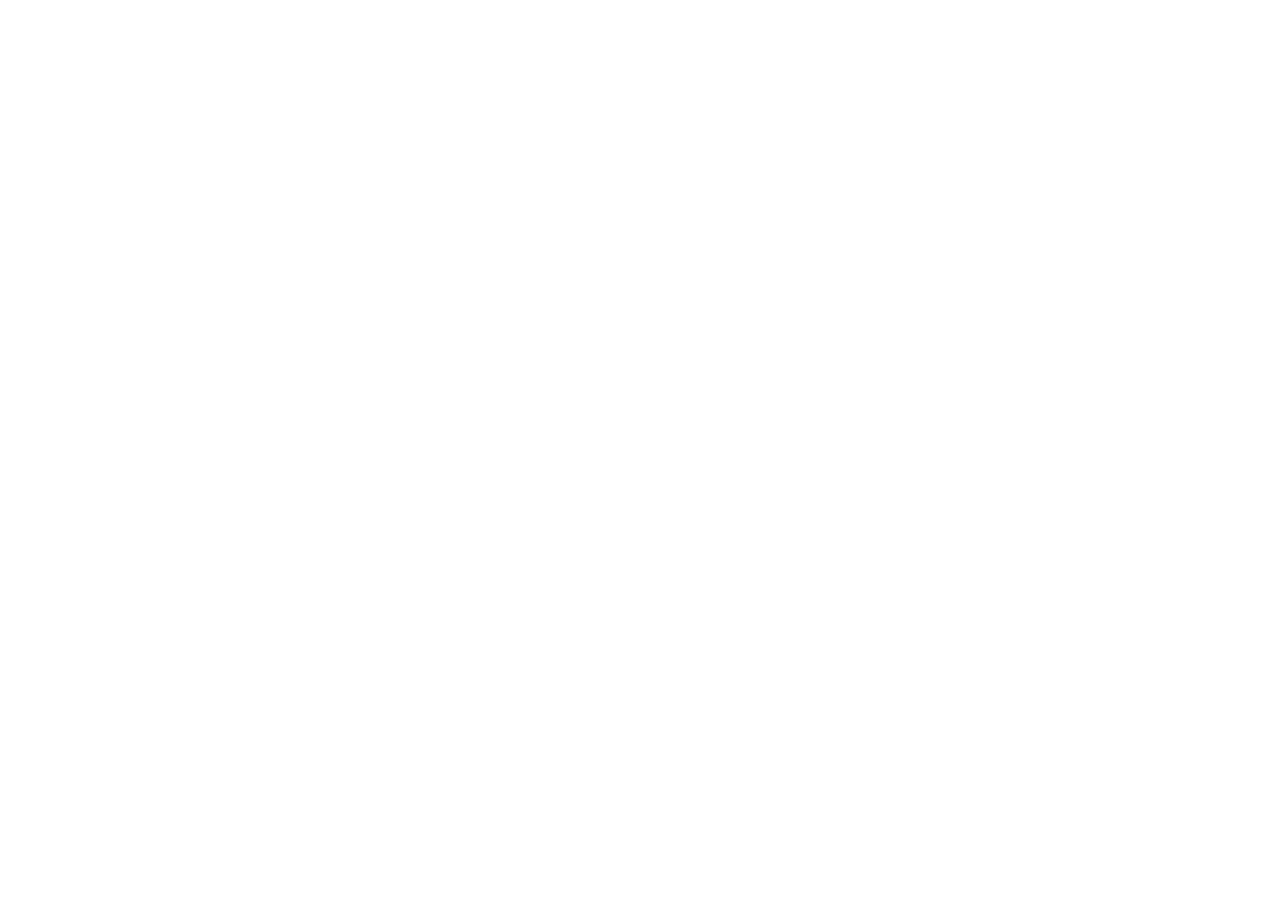
==== Paginas/applyJob.html @ 27db1a5a "Avance Miercoles 3/7/24" ====
<!DOCTYPE html>
<html lang="en">
<head>
    <meta charset="UTF-8">
    <meta name="viewport" content="width=device-width, initial-scale=1.0">
    <title>Document</title>
</head>
<body>
    
</body>
</html>
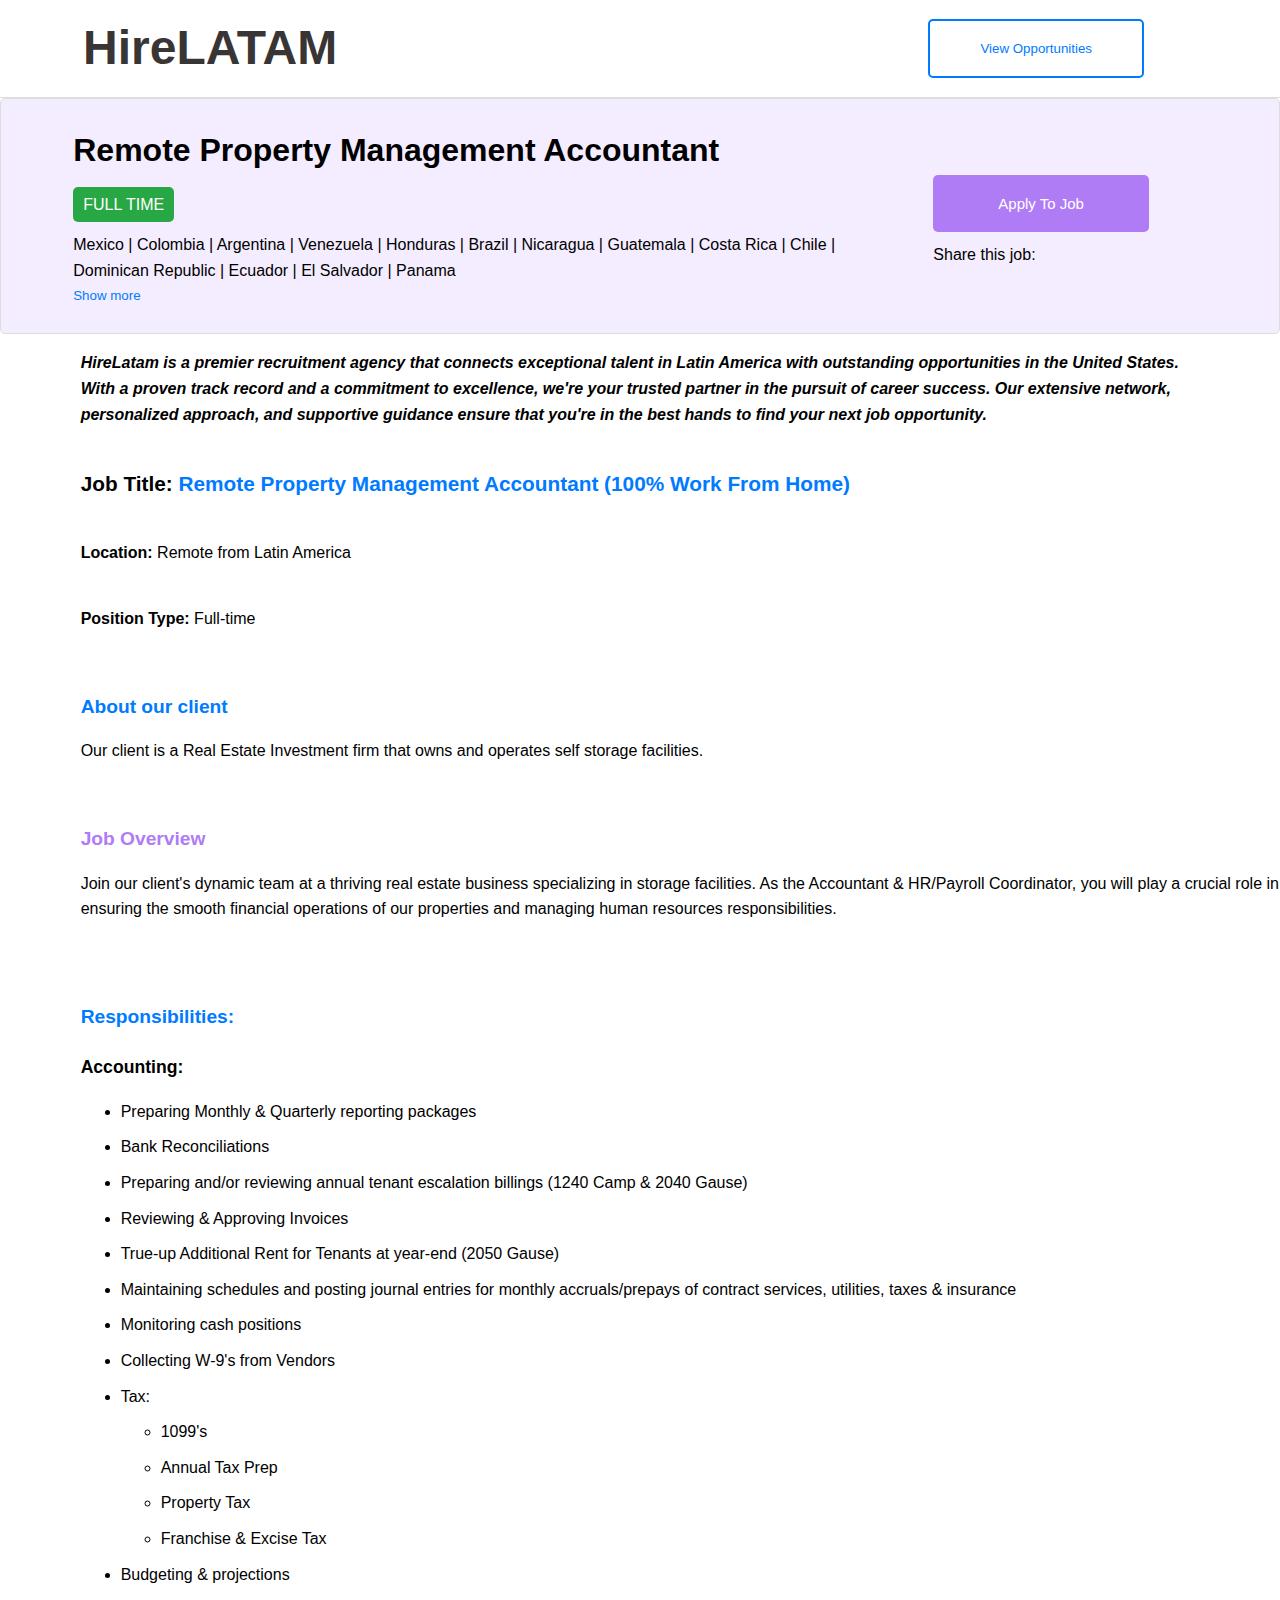
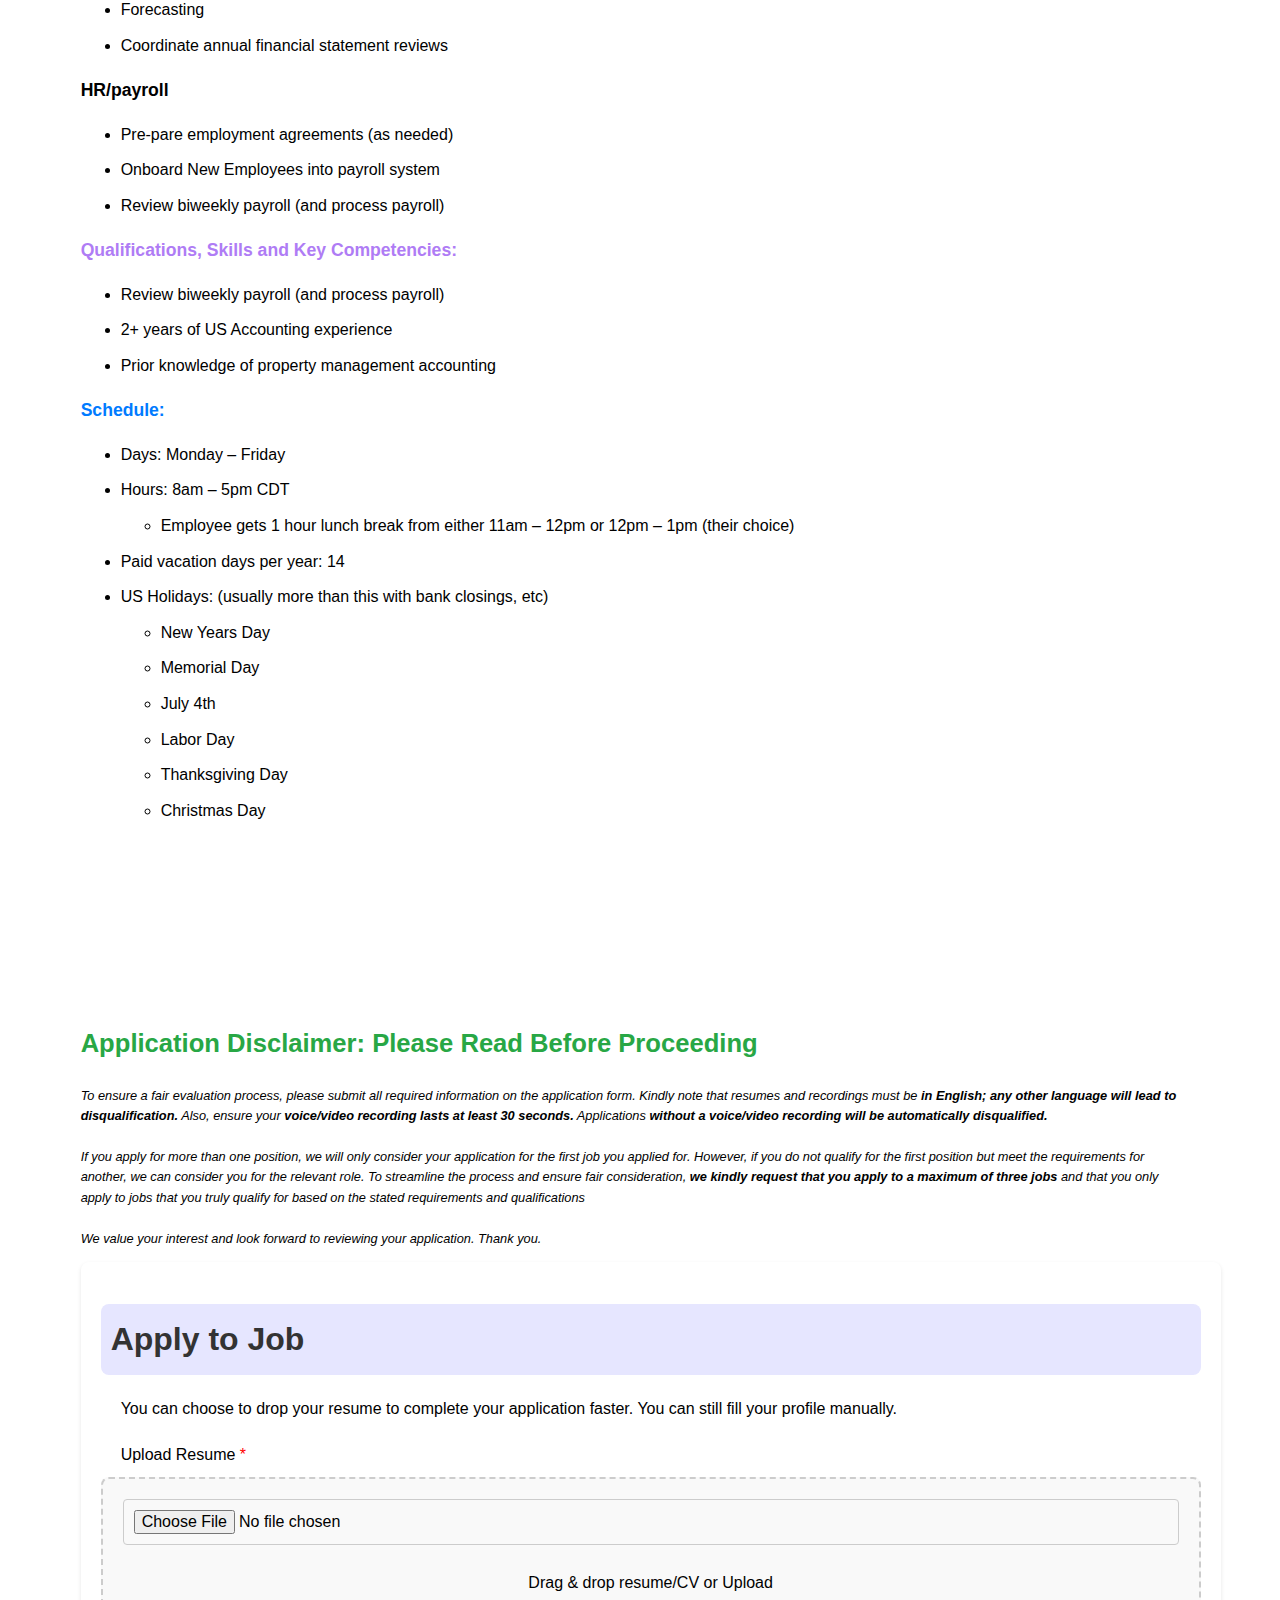
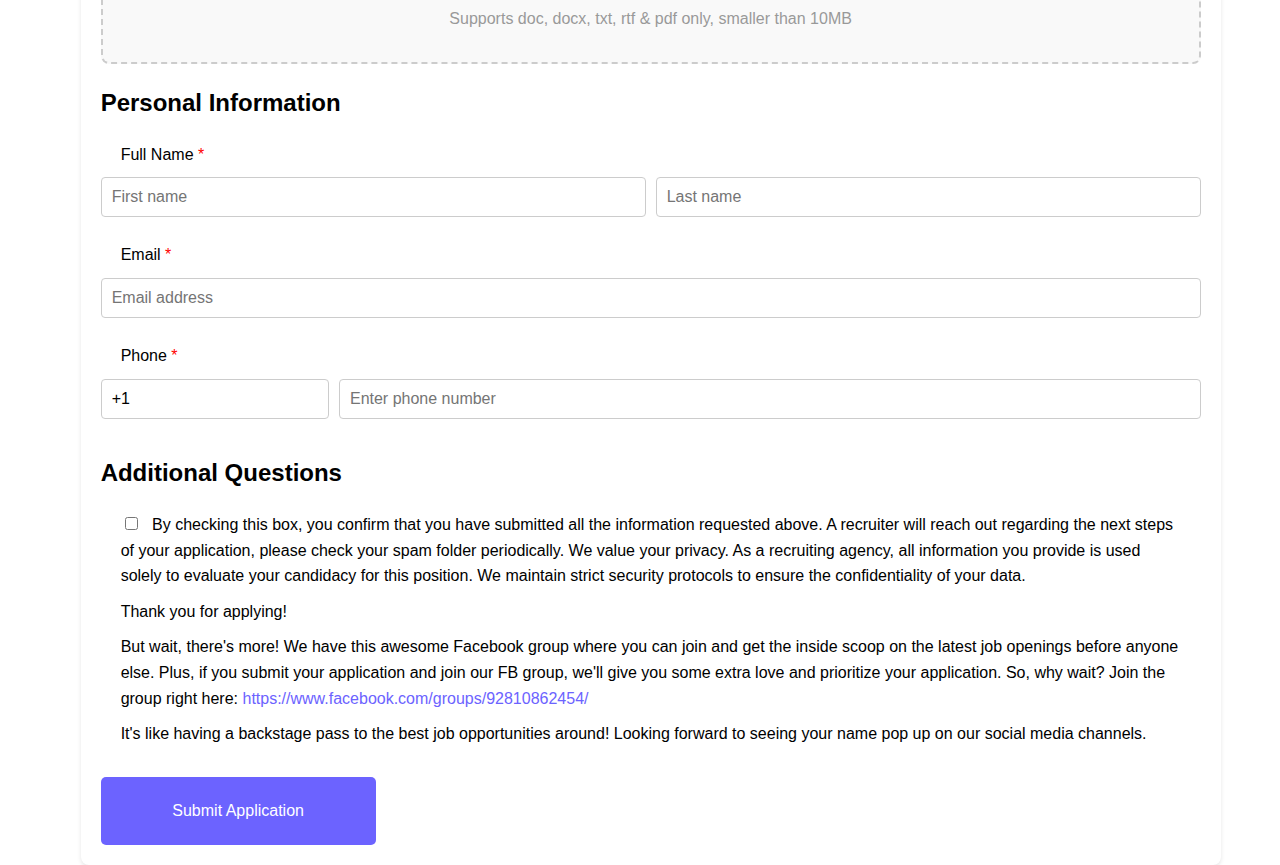
==== commit 1605b9e2: "Avance Juevez 4/7/24" ====
--- a/Paginas/applyJob.html
+++ b/Paginas/applyJob.html
@@ -3,9 +3,171 @@
 <head>
     <meta charset="UTF-8">
     <meta name="viewport" content="width=device-width, initial-scale=1.0">
-    <title>Document</title>
+    <title>Apply jobs</title>
+    <link rel="stylesheet" href="/Estilos/applyJob.css">
+    <script src="https://kit.fontawesome.com/a076d05399.js"></script>
 </head>
 <body>
+    <header class="header">
+        <div class="logo">
+            <img src="path/to/logo.png" alt=""> <!--put photo here-->
+            <h1>HireLATAM</h1>
+        </div>
+        <button class="view-opportunities">View Opportunities</button>
+    </header>
+
+    <main class="job-posting">
+        <div class="job-meta">
+            <div class="left">
+                <h2>Remote Property Management Accountant</h2>
+                <span class="job-type">FULL TIME</span>
+                <div class="locations">
+                    <p>Mexico | Colombia | Argentina | Venezuela | Honduras | Brazil | Nicaragua | Guatemala | Costa Rica | Chile | Dominican Republic | Ecuador | El Salvador | Panama</p>
+                    <button class="show-more">Show more</button>
+                </div>
+            </div>
+            <div class="right">
+                <div class="apply-share-container">
+                    <button class="apply-button">Apply To Job </button>
+                    <div class="share">
+                        <span>Share this job:</span>
+                        <a href="#"><i class="fab fa-linkedin"></i></a>
+                        <a href="#"><i class="fab fa-facebook"></i></a>
+                        <a href="#"><i class="fab fa-twitter"></i></a>
+                    </div>
+                </div>
+            </div>
+            
+        </div>
+        
+        <div class="job-description">
+            <p>HireLatam is a premier recruitment agency that connects exceptional talent in Latin America with outstanding opportunities in the United States. With a proven track record and a commitment to excellence, we're your trusted partner in the pursuit of career success. Our extensive network, personalized approach, and supportive guidance ensure that you're in the best hands to find your next job opportunity.</p>
+        </div>
+
+        <div class="job-details">
+            <p class="job-title"><strong>Job Title:</strong> <a href="#">Remote Property Management Accountant (100% Work From Home)</a></p>
+            <p><strong>Location:</strong> Remote from Latin America</p>
+            <p><strong>Position Type:</strong> Full-time</p>
+        </div>
+    </main>
+
+    <section class="about-job">
+        <div class="client">
+            <h2>About our client</h2>
+            <p>Our client is a Real Estate Investment firm that owns and operates self storage facilities.</p>
+        </div>
+        <div class="overview">
+            <h2>Job Overview</h2>
+            <p>Join our client's dynamic team at a thriving real estate business specializing in storage facilities. As the Accountant & HR/Payroll Coordinator, you will play a crucial role in ensuring the smooth financial operations of our properties and managing human resources responsibilities.</p>
+        </div>
+    </section>
+
+    <section class="responsibilities">
+        <h2>Responsibilities:</h2>
+        <div class="section">
+            <h3>Accounting:</h3>
+            <ul>
+                <li>Preparing Monthly & Quarterly reporting packages</li>
+                <li>Bank Reconciliations</li>
+                <li>Preparing and/or reviewing annual tenant escalation billings (1240 Camp & 2040 Gause)</li>
+                <li>Reviewing & Approving Invoices</li>
+                <li>True-up Additional Rent for Tenants at year-end (2050 Gause)</li>
+                <li>Maintaining schedules and posting journal entries for monthly accruals/prepays of contract services, utilities, taxes & insurance</li>
+                <li>Monitoring cash positions</li>
+                <li>Collecting W-9's from Vendors</li>
+                <li>Tax:</li>
+                <ul>
+                    <li>1099's</li>
+                    <li>Annual Tax Prep</li>
+                    <li>Property Tax</li>
+                    <li>Franchise & Excise Tax</li>
+                </ul>
+                <li>Budgeting & projections</li>
+                <li>Forecasting</li>
+                <li>Coordinate annual financial statement reviews</li>
+            </ul>
+            <h3>HR/payroll</h3>
+            <ul>
+                <li>Pre-pare employment agreements (as needed)</li>
+                <li>Onboard New Employees into payroll system</li>
+                <li>Review biweekly payroll (and process payroll)</li>
+            </ul>
+            <h3 class="Qualifications">Qualifications, Skills and Key Competencies: </h3>
+                <ul>
+                    <li>Review biweekly payroll (and process payroll)</li>
+                    <li>2+ years of US Accounting experience</li>
+                    <li>Prior knowledge of property management accounting</li>
+                </ul>
+            <h3 class="Schedule">Schedule:</h3>
+            <ul>
+                <li>Days: Monday – Friday</li>
+                <li>Hours: 8am – 5pm CDT</li>
+                <ul>
+                    <li>Employee gets 1 hour lunch break from either 11am – 12pm or 12pm – 1pm (their choice)</li>
+                </ul>
+                <li>Paid vacation days per year: 14</li>
+                <li>US Holidays: (usually more than this with bank closings, etc)</li>
+                <ul>
+                    <li>New Years Day</li>
+                    <li>Memorial Day</li>
+                    <li>July 4th</li>
+                    <li>Labor Day</li>
+                    <li>Thanksgiving Day</li>
+                    <li>Christmas Day</li>
+                </ul>
+            </ul>
+        </div>
+    </section>
+
+    <section class="Application-disclaimer">
+        <h2>Application Disclaimer: Please Read Before Proceeding</h2>
+        <p>To ensure a fair evaluation process, please submit all required information on the application form. Kindly note that resumes and recordings must be <span>in English; any other language will lead to disqualification.</span> Also, ensure your <span>voice/video recording lasts at least 30 seconds.</span> Applications <span>without a voice/video recording will be automatically disqualified.</span> <br><br>
+
+            If you apply for more than one position, we will only consider your application for the first job you applied for. However, if you do not qualify for the first position but meet the requirements for another, we can consider you for the relevant role. To streamline the process and ensure fair consideration, <span>we kindly request that you apply to a maximum of three jobs</span>  and that you only apply to jobs that you truly qualify for based on the stated requirements and qualifications <br><br>
+            
+            We value your interest and look forward to reviewing your application. Thank you. </p>
+    </section>
     
+    <div class="form-container">
+        <h1>Apply to Job</h1>
+        <p>You can choose to drop your resume to complete your application faster. You can still fill your profile manually.</p>
+        
+        <div class="section">
+            <label for="resume">Upload Resume <span>*</span></label>
+            <div class="upload-box">
+                <input type="file" id="resume" class="file-input">
+                <p><i class="icon-upload"></i> Drag & drop resume/CV or Upload</p>
+                <p class="small-text">Supports doc, docx, txt, rtf & pdf only, smaller than 10MB</p>
+            </div>
+        </div>
+        
+        <div class="section">
+            <h2>Personal Information</h2>
+            <label for="first-name">Full Name <span>*</span></label>
+            <div class="name-inputs">
+                <input type="text" id="first-name" placeholder="First name">
+                <input type="text" id="last-name" placeholder="Last name">
+            </div>
+            
+            <label for="email">Email <span>*</span></label>
+            <input type="email" id="email" placeholder="Email address">
+            
+            <label for="phone">Phone <span>*</span></label>
+            <div class="phone-input">
+                <input type="text" id="country-code" value="+1">
+                <input type="text" id="phone" placeholder="Enter phone number">
+            </div>
+        </div>
+        
+        <div class="section">
+            <h2>Additional Questions</h2>
+            <label><input type="checkbox"> By checking this box, you confirm that you have submitted all the information requested above. A recruiter will reach out regarding the next steps of your application, please check your spam folder periodically. We value your privacy. As a recruiting agency, all information you provide is used solely to evaluate your candidacy for this position. We maintain strict security protocols to ensure the confidentiality of your data.</label>
+            <p>Thank you for applying!</p>
+            <p>But wait, there's more! We have this awesome Facebook group where you can join and get the inside scoop on the latest job openings before anyone else. Plus, if you submit your application and join our FB group, we'll give you some extra love and prioritize your application. So, why wait? Join the group right here: <a href="https://www.facebook.com/groups/92810862454/">https://www.facebook.com/groups/92810862454/</a></p>
+            <p>It's like having a backstage pass to the best job opportunities around! Looking forward to seeing your name pop up on our social media channels.</p>
+        </div>
+        
+        <button type="submit" class="submit-button">Submit Application</button>
+    </div>
 </body>
 </html>--- a/Estilos/applyJob.css
+++ b/Estilos/applyJob.css
@@ -0,0 +1,383 @@
+body {
+    font-family: Arial, sans-serif;
+    line-height: 1.6;
+    margin: 0;
+    padding: 0;
+    box-sizing: border-box;
+}
+/******************HEADER********************/
+.header {
+    display: flex;
+    justify-content: space-between;
+    align-items: center;
+    background-color: #fff;
+    padding: 10px;
+    margin: auto;
+    border-bottom: 1px solid #ddd;
+}
+
+.header .logo {
+    display: flex;
+    align-items: center;
+    margin-left: 5%;
+    font-size: 2em;
+}
+
+.header .logo img {
+    max-width: 50px;
+    margin-right: 10px;
+}
+
+.header .logo h1 {
+    margin: 0;
+    font-size: 1.5em;
+    font-weight: 900;
+    color: #3a3535;
+}
+
+.header .view-opportunities {
+    background-color: transparent;
+    border: 2px solid #007bff;
+    color: #007bff;
+    margin-right: 10%;
+    padding: 20px 50px;
+    cursor: pointer;
+    border-radius: 5px;
+}
+
+.header .view-opportunities:hover {
+    background-color: #007bff;
+    color: white;
+}
+/*******************END HEADER********************/
+
+/*******************JOB POSTING*******************/
+.job-posting {
+    padding: 0px;
+}
+
+.apply-button {
+    background-color: #af7cf5;
+    color: white;
+    padding: 20px 65px;
+    border: none;
+    cursor: pointer;
+    border-radius: 5px;
+    font-size: 15px;
+    display: inline-block;
+    margin-right: 100px;
+}
+
+.apply-button:hover {
+    background-color: #d1a3ff;
+}
+
+.job-meta {
+    display: flex;
+    justify-content: space-around;
+    align-items: center;
+    background-color: #f4edff;
+    padding: 0px;
+    border-radius: 5px;
+    border: 1px solid #ddd;
+}
+.job-meta .left
+{
+    margin-left: 3.3%;
+    max-width: 800px;
+    margin-bottom: 20px;
+}
+.job-meta .right
+{
+    max-width: 400px;
+}
+.job-meta h2 {
+    margin-bottom: 10px;
+    font-size: 2em;
+}
+
+.job-meta .apply-share-container {
+    display: flex;
+    flex-direction: column;
+    align-items: flex-start;
+    margin-top: 10px;
+}
+
+.job-meta .apply-share-container .share {
+    margin-top: 10px;
+}
+
+.job-meta .job-type {
+    background-color: #28a745;
+    color: white;
+    padding: 5px 10px;
+    border-radius: 5px;
+    display: inline-block;
+    margin-bottom: 10px;
+
+}
+
+.job-meta .locations {
+    display: flex;
+    flex-direction: column;
+    align-items: flex-start;
+    margin-bottom: 10px;
+    max-width: 800px;
+}
+
+.job-meta .locations p {
+    margin: 0;
+    margin-bottom: 5px;
+}
+
+.job-meta .show-more {
+    background: none;
+    border: none;
+    color: #007bff;
+    cursor: pointer;
+    padding: 0;
+}
+
+.job-meta .share {
+    display: flex;
+    align-items: center;
+}
+
+.job-meta .share span {
+    margin-right: 10px;
+}
+
+.job-meta .share a {
+    color: #555;
+    margin-right: 10px;
+    text-decoration: none;
+}
+
+.job-meta .share a:hover {
+    color: #007bff;
+}
+/****************END JOB POSTING**************/
+
+/***************JOD DESCRIPTION***************/
+.job-description {
+    margin-bottom: 20px;
+    margin-left: 6.3%;
+    max-width: 1120px;
+    font-style:oblique;
+    font-weight: 600;
+}
+
+.job-details p {
+    margin-left: 6.3%;
+    margin-top: 40px;
+}
+.job-details .job-title
+{
+    font-size: 1.3em;
+    font-weight: 600;
+}
+.job-details a {
+    color: #007bff;
+    text-decoration: none;
+}
+
+.job-details a:hover {
+    text-decoration: underline;
+}
+
+.about-job
+{
+    padding: 0;
+}
+.client, .overview{
+    margin-left: 6.3%;
+    margin-top: 60px;
+    max-width: 1200px;
+}
+.client h2
+{
+    color: #007bff;
+    font-size: 1.2em;
+}
+.overview h2
+{
+    color: #af7cf5;
+    font-size: 1.2em;
+}
+/****************END JOB DESCRIPTION****************/
+
+/******************RESPONSABILITIES*****************/
+.responsibilities {
+    margin: 6.3%;
+}
+
+.responsibilities h2 {
+    color: #007bff;
+    font-size: 1.2em;
+}
+.section h3
+{
+    font-size: 1.1em;
+    font-weight: 600;
+}
+.section li{
+    font-size: 1em;
+    margin-bottom: 10px;
+}
+.Qualifications{
+    color: #af7cf5;
+}
+.Schedule{
+    color: #007bff;
+}
+/******************END RESPONSABILITIES******************/
+
+/***********************DISCLAIMER***********************/
+.Application-disclaimer
+{
+    margin-left: 6.3%;
+    margin-top: 200px;
+    max-width: 1100px;
+}
+.Application-disclaimer h2
+{
+    color: #28a745;
+    font-size:1.6em;
+    font-weight: 700;
+}
+.Application-disclaimer p
+{
+    font-style: oblique;
+    font-size: 0.8em;
+}
+.Application-disclaimer span
+{
+    font-weight: 800;
+}
+/******************END APPLICATION DISCLAIMER****************/
+
+/******************************FORM**************************/
+.form-container {
+    background-color: #fff;
+    padding: 20px;
+    border-radius: 8px;
+    box-shadow: 0 2px 4px rgba(0, 0, 0, 0.1);
+    max-width: 1100px;
+    margin-left: 6.3%;
+}
+
+.form-container h1 {
+    background-color: #e6e6ff;
+    padding: 10px;
+    border-radius: 8px;
+    color: #333;
+}
+
+.form-container p {
+    margin: 10px 20px;
+    color: #000;
+}
+
+.section {
+    margin: 20px 0;
+}
+
+.form-container label {
+    display: block;
+    margin-bottom: 5px;
+    margin: 10px 20px;
+}
+
+.form-container span {
+    color: red;
+}
+
+.upload-box {
+    border: 2px dashed #ccc;
+    padding: 20px;
+    text-align: center;
+    background-color: #f9f9f9;
+    border-radius: 8px;
+}
+
+.upload-box .small-text {
+    color: #999;
+}
+input[type="text"],
+input[type="email"],
+input[type="file"] {
+    width: calc(100% - 22px);
+    padding: 10px;
+    margin-bottom: 15px;
+    border: 1px solid #ccc;
+    border-radius: 4px;
+    font-size: 16px;
+}
+
+input[type="text"]:focus,
+input[type="email"]:focus,
+input[type="file"]:focus {
+    border-color: #666;
+    outline: none;
+}
+
+.name-inputs {
+    display: flex;
+    gap: 10px;
+}
+
+.name-inputs input[type="text"] {
+    width: calc(50% - 5px);
+}
+
+.phone-input {
+    display: flex;
+    gap: 10px;
+}
+
+.phone-input input[type="text"] {
+    width: calc(20% - 5px);
+}
+
+.phone-input input#phone {
+    width: calc(80% - 5px);
+}
+
+.form-container section h2 {
+    background-color: #e6e6ff;
+    padding: 10px;
+    border-radius: 8px;
+    font-size: 18px;
+    color: #333;
+    margin-top: 20px;
+}
+
+input[type="checkbox"] {
+    margin-right: 10px;
+}
+
+button.submit-button {
+    background-color: #6c63ff;
+    color: #fff;
+    border: none;
+    padding: 25px 60px;
+    border-radius: 5px;
+    font-size: 16px;
+    cursor: pointer;
+    display: block;
+    width: 25%;
+    margin-top: 30px;
+}
+
+button.submit-button:hover {
+    background-color: #5753d8;
+}
+
+a {
+    color: #6c63ff;
+    text-decoration: none;
+}
+
+a:hover {
+    text-decoration: underline;
+}